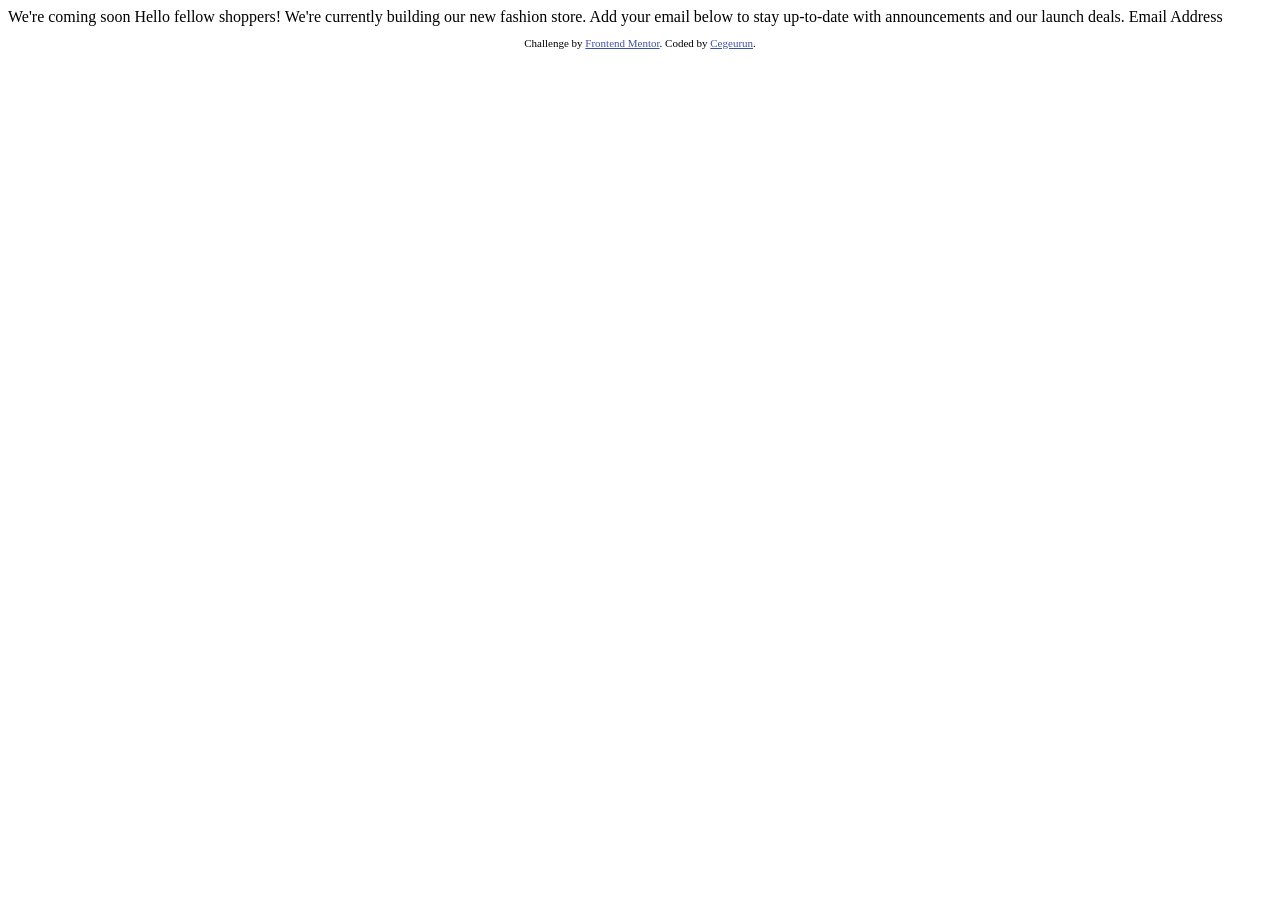
==== base-apparel-coming-soon-master/index.html @ bcad005c "Added two challenges I would like to try" ====
<!DOCTYPE html>
<html lang="en">
<head>
  <meta charset="UTF-8">
  <meta name="viewport" content="width=device-width, initial-scale=1.0"> <!-- displays site properly based on user's device -->

  <link rel="icon" type="image/png" sizes="32x32" href="./images/favicon-32x32.png">
  
  <title>Frontend Mentor | Base Apparel coming soon page</title>

  <!-- Feel free to remove these styles or customise in your own stylesheet 👍 -->
  <style>
    .attribution { font-size: 11px; text-align: center; }
    .attribution a { color: hsl(228, 45%, 44%); }
  </style>
</head>
<body>

  We're coming soon

  Hello fellow shoppers! We're currently building our new fashion store. 
  Add your email below to stay up-to-date with announcements and our launch deals.

  Email Address
  
  <footer>
    <p class="attribution">
      Challenge by <a href="https://www.frontendmentor.io?ref=challenge" target="_blank">Frontend Mentor</a>. 
      Coded by <a href="#">Cegeurun</a>.
    </p>
  </footer>
</body>
</html>
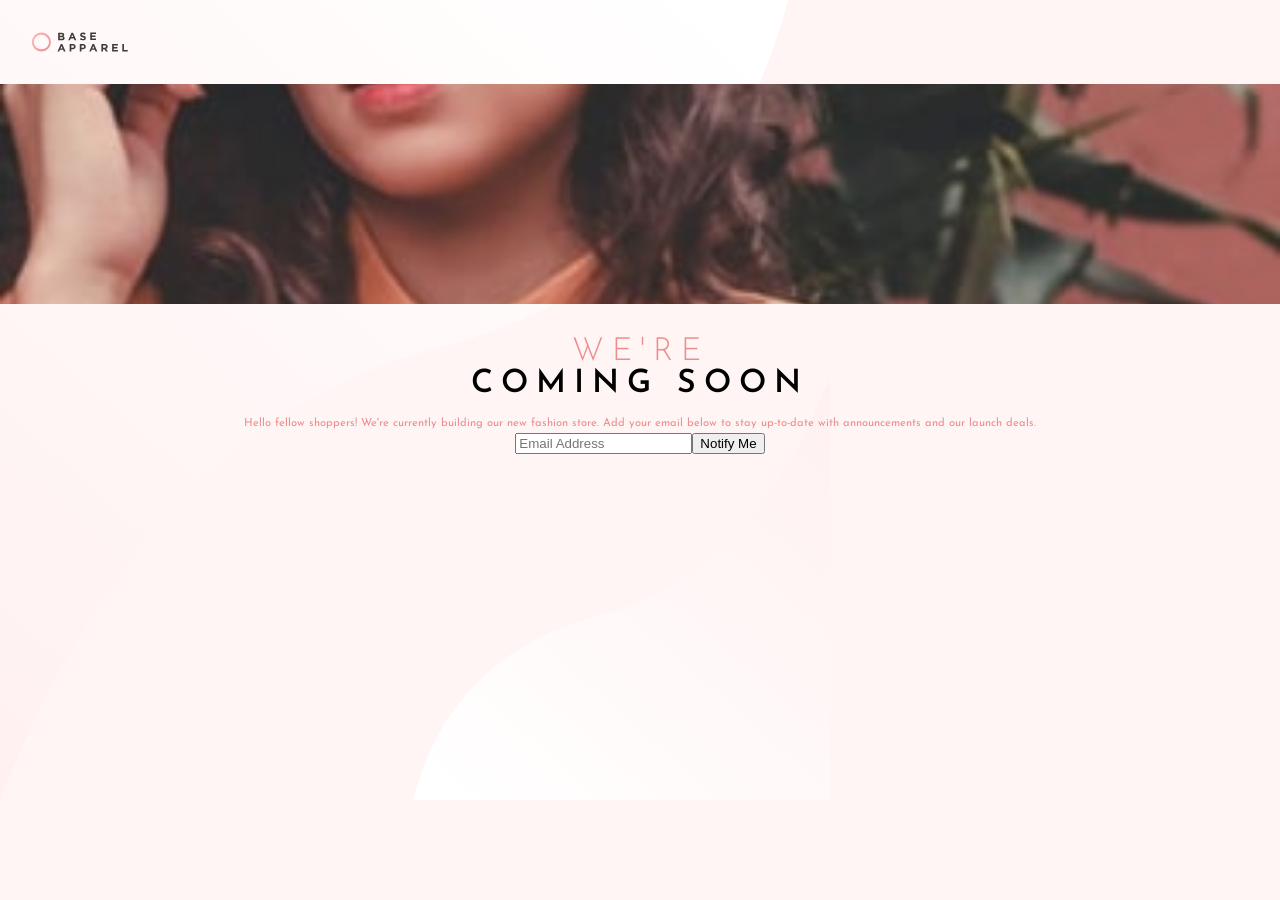
==== commit efa07ff4: "Made mobile layout draft" ====
--- a/base-apparel-coming-soon-master/index.html
+++ b/base-apparel-coming-soon-master/index.html
@@ -7,27 +7,45 @@
   <link rel="icon" type="image/png" sizes="32x32" href="./images/favicon-32x32.png">
   
   <title>Frontend Mentor | Base Apparel coming soon page</title>
+  <link rel="stylesheet" href="./styles.css">
 
-  <!-- Feel free to remove these styles or customise in your own stylesheet 👍 -->
-  <style>
-    .attribution { font-size: 11px; text-align: center; }
-    .attribution a { color: hsl(228, 45%, 44%); }
-  </style>
+  <link rel="preconnect" href="https://fonts.googleapis.com">
+  <link rel="preconnect" href="https://fonts.gstatic.com" crossorigin>
+  <link href="https://fonts.googleapis.com/css2?family=Josefin+Sans:ital,wght@0,100..700;1,100..700&display=swap" rel="stylesheet">
 </head>
 <body>
 
-  We're coming soon
+  <header id="header">
+    <img class="logo" src="./images/logo.svg" alt="Base Apparel Logo">
+  </header>
 
-  Hello fellow shoppers! We're currently building our new fashion store. 
-  Add your email below to stay up-to-date with announcements and our launch deals.
+  <div id="hero">
+    <!-- <img src="./images/hero-mobile.jpg" alt="Hero Image"> -->
+  </div>
+  
+  <div id="content">
+    <p id="we-are">We're</p> <p id="coming-soon">coming soon</p>
 
-  Email Address
+    <br>
+    <p class="description">
+    Hello fellow shoppers! We're currently building our new fashion store. 
+    Add your email below to stay up-to-date with announcements and our launch deals.
+    </p>
+
+      <div id="email-form">
+    <input type="email" id="email" name="email" placeholder="Email Address">
+    <button id="submit-btn">Notify Me</button>
+  </div>
+  
+  </div>
+  
+
   
   <footer>
-    <p class="attribution">
+    <!-- <p class="attribution">
       Challenge by <a href="https://www.frontendmentor.io?ref=challenge" target="_blank">Frontend Mentor</a>. 
       Coded by <a href="#">Cegeurun</a>.
-    </p>
+    </p> -->
   </footer>
 </body>
 </html>
--- a/base-apparel-coming-soon-master/styles.css
+++ b/base-apparel-coming-soon-master/styles.css
@@ -0,0 +1,75 @@
+/* Core snippet of a modern reset */
+*, *::before, *::after {
+  box-sizing: border-box;
+}
+* {
+  margin: 0;
+}
+img, picture, video, canvas, svg {
+  display: block;
+  max-width: 100%;
+}
+
+body {
+  background-image: url('./images/bg-pattern-desktop.svg');
+  background-repeat: no-repeat;
+  background-color: hsl(0, 100%, 98%);
+  font-size: 16px;
+  font-family: 'Josefin Sans', sans-serif;
+  font-weight: 300;
+  color: hsl(0, 100%, 8%);
+}
+
+#header {
+  display: flex;
+  justify-content: left;
+  padding: 2rem;
+}
+
+#hero {
+  min-height: 220px;
+  background-image: url('./images/hero-mobile.jpg');
+  background-size: cover;
+  background-position: center;
+  background-repeat: no-repeat;
+}
+
+#content {
+  display: flex;
+  flex-direction: column;
+  align-items: center;
+  padding: 2rem;
+  color: hsl(0, 74%, 74%);
+  text-align: center;
+}
+
+#we-are {
+  font-size: 2rem;
+  letter-spacing: 0.25em;
+  text-transform: uppercase;
+}
+
+#coming-soon {
+  font-size: 2rem;
+  letter-spacing: 0.25em;
+  text-transform: uppercase;
+  color: black;
+  font-weight: 600;
+}
+
+#email-form {
+  display: flex;
+  justify-content: center;
+  /* gap: 1rem; */
+  /* margin-top: 2rem; */
+}
+
+.logo {
+  height: 20px;
+}
+
+.description {
+  font-size: 0.7rem;
+  line-height: 1.5;
+  font-weight: 400;
+}
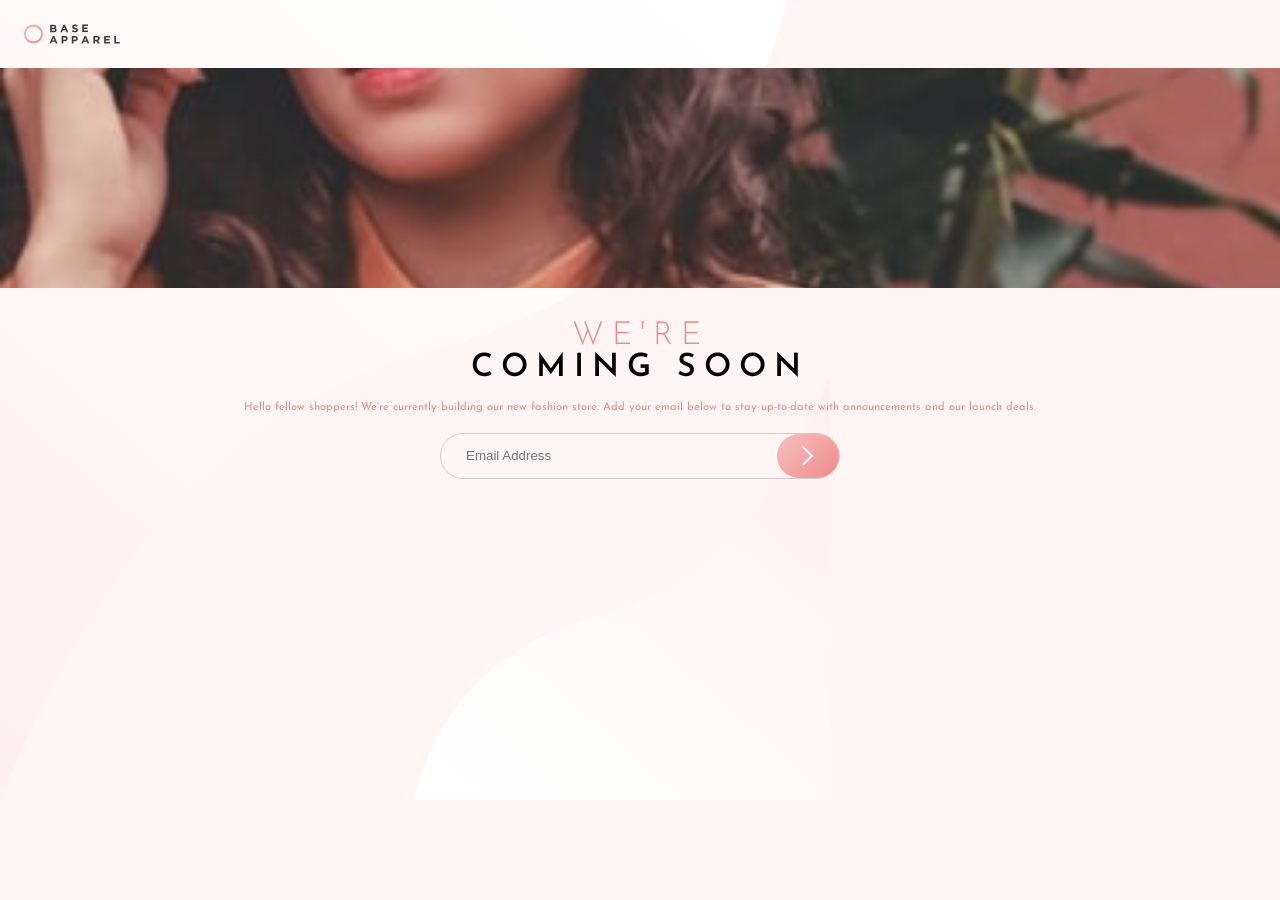
==== commit b137844e: "Improved design" ====
--- a/base-apparel-coming-soon-master/index.html
+++ b/base-apparel-coming-soon-master/index.html
@@ -31,11 +31,11 @@
     Hello fellow shoppers! We're currently building our new fashion store. 
     Add your email below to stay up-to-date with announcements and our launch deals.
     </p>
-
-      <div id="email-form">
+    <br>
+    <div id="email-form">
     <input type="email" id="email" name="email" placeholder="Email Address">
-    <button id="submit-btn">Notify Me</button>
-  </div>
+    <button id="submit-btn"><img src="./images/icon-arrow.svg" alt="Arrow Icon"></button>
+    </div>
   
   </div>
   
--- a/base-apparel-coming-soon-master/styles.css
+++ b/base-apparel-coming-soon-master/styles.css
@@ -23,7 +23,7 @@
 #header {
   display: flex;
   justify-content: left;
-  padding: 2rem;
+  padding: 1.5rem;
 }
 
 #hero {
@@ -59,9 +59,39 @@
 
 #email-form {
   display: flex;
+  align-items: center;
+
+  border: 1px solid #cecece; 
+  border-radius: 25px;
+  /* padding: 5px; */
+  width: 100%;
+  max-width: 400px;
+}
+
+#email {
+  flex-grow: 1;
+  border: none;
+  outline: none;
+  padding: 10px 25px;
+  background: transparent;
+
+  min-width: 0; 
+}
+
+#submit-btn {
+  background: linear-gradient(135deg, #f8bfbf, #ee8c8c);
+  border: none;
+  border-radius: 25px;
+  cursor: pointer;
+  padding: 12px 25px;
+  display: flex;
+  align-items: center;
   justify-content: center;
-  /* gap: 1rem; */
-  /* margin-top: 2rem; */
+  transition: opacity 0.2s;
+}
+
+#submit-btn:hover {
+  opacity: 0.8;
 }
 
 .logo {
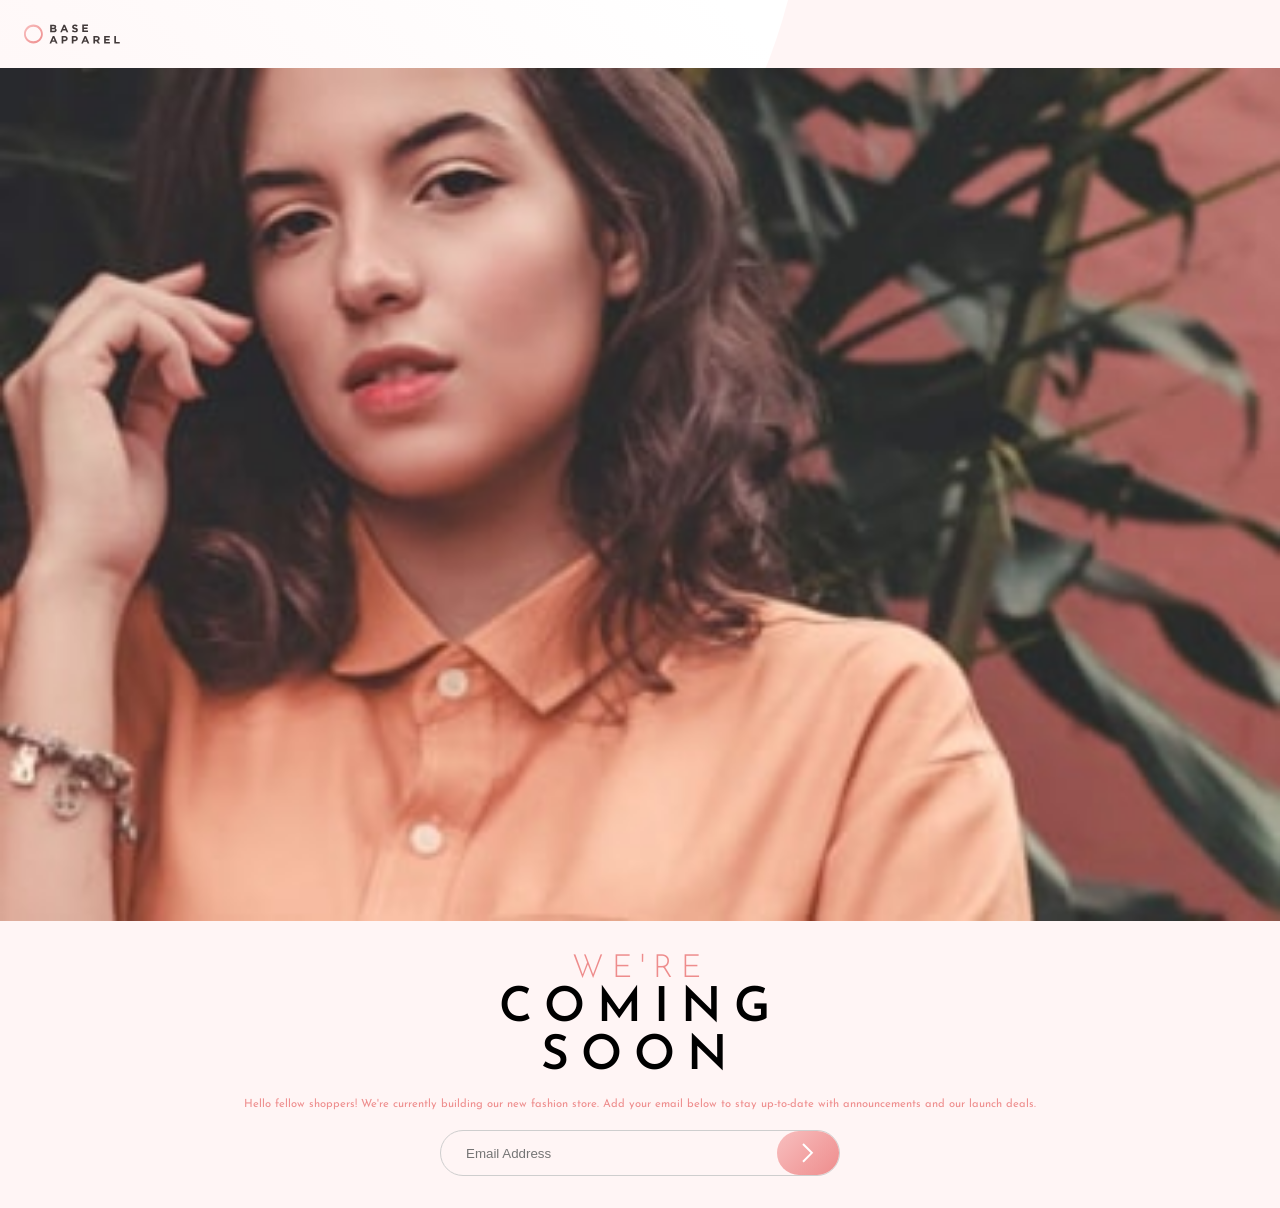
==== commit 8fb6ffb6: "Finished base-apparel-coming-soon-master" ====
--- a/base-apparel-coming-soon-master/index.html
+++ b/base-apparel-coming-soon-master/index.html
@@ -19,25 +19,33 @@
     <img class="logo" src="./images/logo.svg" alt="Base Apparel Logo">
   </header>
 
-  <div id="hero">
-    <!-- <img src="./images/hero-mobile.jpg" alt="Hero Image"> -->
+  <div id="desktop-layout">
+    <div id="hero-container">
+      <picture>
+        <source media="(min-width: 1440px)" srcset="./images/hero-desktop.jpg" id="hero">
+        <img src="./images/hero-mobile.jpg" alt="Hero Image" id="hero">
+      </picture>
+    </div>
+    
+    <div id="content">
+      <img class="logo" id="content-logo" src="./images/logo.svg" alt="Base Apparel Logo">
+
+      <p id="we-are">We're</p> <div><p class="coming-soon">coming</p> <p class="coming-soon">soon</p></div>
+
+      <br>
+      <p class="description">
+      Hello fellow shoppers! We're currently building our new fashion store. 
+      Add your email below to stay up-to-date with announcements and our launch deals.
+      </p>
+      <br>
+      <div id="email-form">
+      <input type="email" id="email" name="email" placeholder="Email Address">
+      <button id="submit-btn"><img src="./images/icon-arrow.svg" alt="Arrow Icon"></button>
+      </div>
+    
+    </div>
   </div>
-  
-  <div id="content">
-    <p id="we-are">We're</p> <p id="coming-soon">coming soon</p>
-
-    <br>
-    <p class="description">
-    Hello fellow shoppers! We're currently building our new fashion store. 
-    Add your email below to stay up-to-date with announcements and our launch deals.
-    </p>
-    <br>
-    <div id="email-form">
-    <input type="email" id="email" name="email" placeholder="Email Address">
-    <button id="submit-btn"><img src="./images/icon-arrow.svg" alt="Arrow Icon"></button>
-    </div>
-  
-  </div>
+ 
   
 
   
--- a/base-apparel-coming-soon-master/styles.css
+++ b/base-apparel-coming-soon-master/styles.css
@@ -10,96 +10,241 @@
   max-width: 100%;
 }
 
-body {
+@media (max-width: 1439px)
+{
+  body {
+    background-image: url('./images/bg-pattern-desktop.svg');
+    background-repeat: no-repeat;
+    background-color: hsl(0, 100%, 98%);
+    font-size: 16px;
+    font-family: 'Josefin Sans', sans-serif;
+    font-weight: 300;
+    color: hsl(0, 100%, 8%);
+  }
+
+  #header {
+    display: flex;
+    justify-content: left;
+    padding: 1.5rem;
+  }
+
+  #hero {
+    /* min-height: 220px; */
+    /* max-width:100%; */
+    /* background-image: url('./images/hero-mobile.jpg'); */
+    width: 100%;
+    max-height: 900px;
+    background-size: cover;
+    background-position: center;
+    background-repeat: no-repeat;
+  }
+
+  #content {
+    display: flex;
+    flex-direction: column;
+    align-items: center;
+    padding: 2rem;
+    color: hsl(0, 74%, 74%);
+    text-align: center;
+  }
+
+  #content-logo {
+    display: none;
+  }
+
+  #we-are {
+    font-size: 2rem;
+    letter-spacing: 0.25em;
+    text-transform: uppercase;
+  }
+
+  .coming-soon {
+    font-size: 3rem;
+    letter-spacing: 0.25em;
+    text-transform: uppercase;
+    color: black;
+    font-weight: 600;
+    display: block;
+  }
+
+  #email-form {
+    display: flex;
+    align-items: center;
+
+    border: 1px solid #cecece; 
+    border-radius: 25px;
+    /* padding: 5px; */
+    width: 100%;
+    max-width: 400px;
+  }
+
+  #email {
+    flex-grow: 1;
+    border: none;
+    outline: none;
+    padding: 10px 25px;
+    background: transparent;
+
+    min-width: 0; 
+  }
+
+  #submit-btn {
+    background: linear-gradient(135deg, #f8bfbf, #ee8c8c);
+    border: none;
+    border-radius: 25px;
+    cursor: pointer;
+    padding: 12px 25px;
+    display: flex;
+    align-items: center;
+    justify-content: center;
+    transition: opacity 0.2s;
+  }
+
+  #submit-btn:hover {
+    opacity: 0.8;
+  }
+
+  .logo {
+    height: 20px;
+  }
+
+  .description {
+    font-size: 0.7rem;
+    line-height: 1.5;
+    font-weight: 400;
+  }
+}
+
+
+
+@media(min-width: 1440px)
+{
+  body 
+  {
   background-image: url('./images/bg-pattern-desktop.svg');
   background-repeat: no-repeat;
   background-color: hsl(0, 100%, 98%);
+  background-size: auto;
+
   font-size: 16px;
   font-family: 'Josefin Sans', sans-serif;
   font-weight: 300;
   color: hsl(0, 100%, 8%);
-}
-
-#header {
-  display: flex;
-  justify-content: left;
-  padding: 1.5rem;
-}
-
-#hero {
-  min-height: 220px;
-  background-image: url('./images/hero-mobile.jpg');
-  background-size: cover;
-  background-position: center;
-  background-repeat: no-repeat;
-}
-
-#content {
-  display: flex;
-  flex-direction: column;
-  align-items: center;
-  padding: 2rem;
-  color: hsl(0, 74%, 74%);
-  text-align: center;
-}
-
-#we-are {
-  font-size: 2rem;
-  letter-spacing: 0.25em;
-  text-transform: uppercase;
-}
-
-#coming-soon {
-  font-size: 2rem;
-  letter-spacing: 0.25em;
-  text-transform: uppercase;
-  color: black;
-  font-weight: 600;
-}
-
-#email-form {
-  display: flex;
-  align-items: center;
-
-  border: 1px solid #cecece; 
-  border-radius: 25px;
-  /* padding: 5px; */
-  width: 100%;
-  max-width: 400px;
-}
-
-#email {
-  flex-grow: 1;
-  border: none;
-  outline: none;
-  padding: 10px 25px;
-  background: transparent;
-
-  min-width: 0; 
-}
-
-#submit-btn {
-  background: linear-gradient(135deg, #f8bfbf, #ee8c8c);
-  border: none;
-  border-radius: 25px;
-  cursor: pointer;
-  padding: 12px 25px;
-  display: flex;
-  align-items: center;
-  justify-content: center;
-  transition: opacity 0.2s;
-}
-
-#submit-btn:hover {
-  opacity: 0.8;
-}
-
-.logo {
-  height: 20px;
-}
-
-.description {
-  font-size: 0.7rem;
-  line-height: 1.5;
-  font-weight: 400;
+
+  margin: 0;
+  padding: 0;
+  }
+
+  #header 
+  {
+  display: none;
+  }
+
+  #desktop-layout 
+  {
+    display: grid;
+
+    grid-template-columns: 1fr 0.8fr;
+    justify-content: center;
+    grid-row: 1;
+  }
+
+  #content {
+    height: 100vh;
+    grid-column: 1/2;
+
+    display: flex;
+    flex-direction: column;
+    
+    margin-left: 15%;
+    margin-right: 20%;
+    padding: 2rem;
+    color: hsl(0, 74%, 74%);
+    text-align: left;
+  }
+
+  #content-logo {
+    width: 8rem;
+    margin-bottom: 7rem;
+    /* height: 1rem; */
+
+    
+  }
+  #hero-container {
+    grid-column: 2/3;
+    grid-row: 1;
+
+  }
+  #hero {
+    /* min-height: 220px; */
+    /* max-width:100%; */
+    /* background-image: url('./images/hero-mobile.jpg'); */
+    width: 100%;
+    height: 100vh;
+    background-size: cover;
+    background-position: center;
+    background-repeat: no-repeat;
+  }
+
+
+  #we-are {
+    font-size: 3rem;
+    letter-spacing: 0.25em;
+    text-transform: uppercase;
+  }
+
+  .coming-soon {
+    font-size: 3rem;
+    letter-spacing: 0.25em;
+    text-transform: uppercase;
+    color: black;
+    font-weight: 600;
+    display: block;
+  }
+
+  #email-form {
+    display: flex;
+    align-items: center;
+
+    border: 1px solid #cecece; 
+    border-radius: 25px;
+    /* padding: 5px; */
+    width: 100%;
+    max-width: 400px;
+  }
+
+  #email {
+    flex-grow: 1;
+    border: none;
+    outline: none;
+    padding: 10px 25px;
+    background: transparent;
+
+    min-width: 0; 
+  }
+
+  #submit-btn {
+    background: linear-gradient(135deg, #f8bfbf, #ee8c8c);
+    border: none;
+    border-radius: 25px;
+    cursor: pointer;
+    padding: 12px 25px;
+    display: flex;
+    align-items: center;
+    justify-content: center;
+    transition: opacity 0.2s;
+  }
+
+  #submit-btn:hover {
+    opacity: 0.8;
+  }
+
+  .description {
+    margin-top: 1.5rem;
+    margin-bottom: 2rem;
+
+    font-size: 0.7rem;
+    line-height: 1.5;
+    font-weight: 400;
+  }
 }
